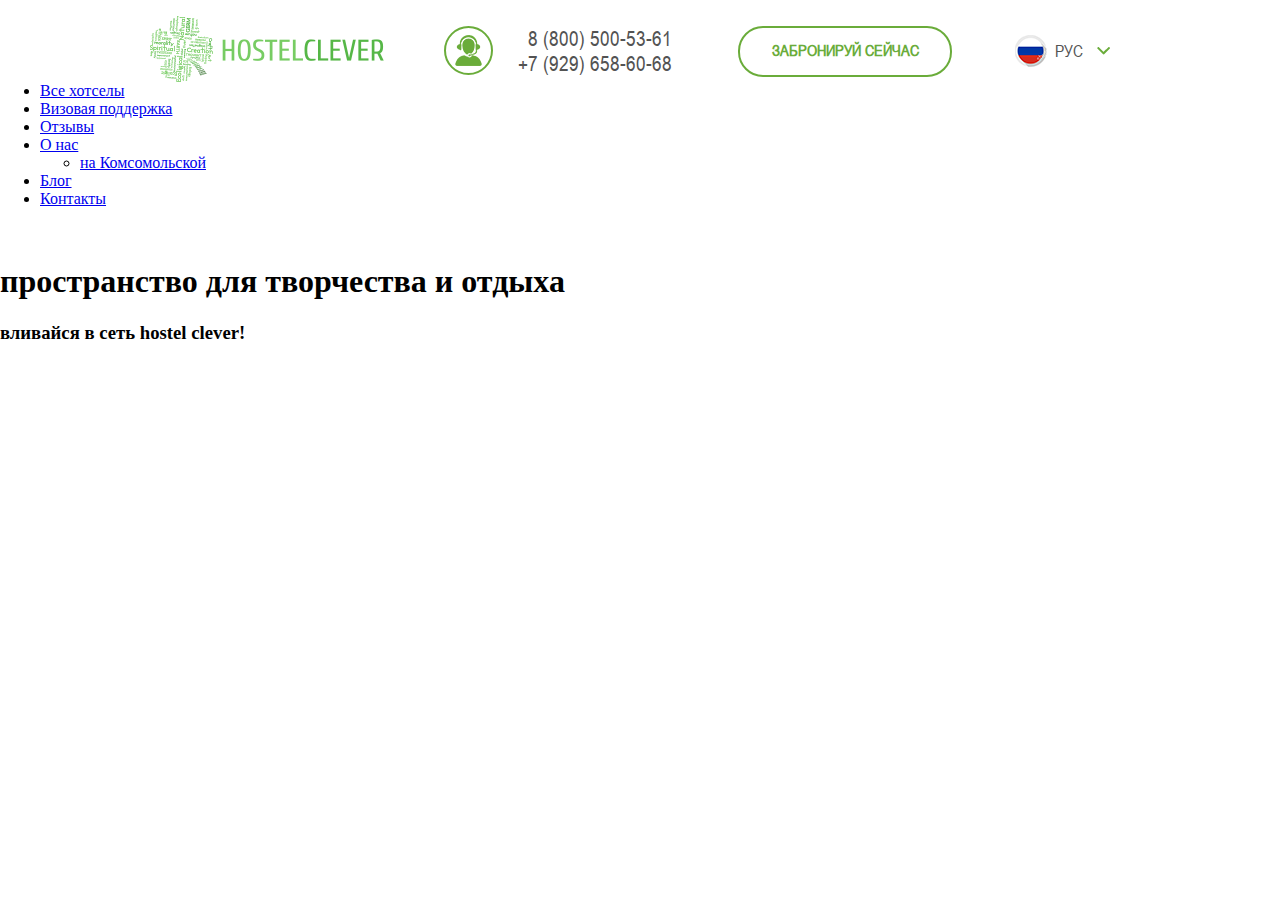
==== Working/Working 3/index.html @ b336d7d5 "init" ====
<!DOCTYPE html>
<html lang="ru">
<head>
    <meta charset="UTF-8">
    <link rel="stylesheet" href="./CSS/style.css">
    <title>Hostel</title>
</head>
<body>
<header>
    <div class="block_1">
        <div class="wrapper_top_header">
            <a href="./index.html"><img class="block_1_1" src="./image/block1.png" alt="Логотип"></a>
            <div class="block_1_2">
                <a href="#" class="technical"></a>
                <a class="tel_1" href="tel:88005005361">8 (800) 500-53-61</a>
                <a class="tel_2" href="tel:+79296586068">+7 (929) 658-60-68</a>
            </div>
            <div class="block_1_3">
                <a href="#" class="button"><b>забронируй сейчас</b></a>
            </div>
            <div class="block_1_4">
                <div class="lang">
                    <img class="flag" src="./image/rus.png" alt="rus">
                    <p>рус</p>
                    <img class="arrow" src="./image/arrow.png" alt="Стрелка">
                </div>
            </div>
            <div class="block_1_5">
                <ul class="lang_list">
                    <li class="lang_eng"><a href="#"><img id="eng" src="./image/eng.png" alt="eng"><p>eng</p></a></li>
                    <li class="lang_chi"><a href="#"><img id="chi" src="./image/chi.png" alt="chi"><p><span>chi</span></p></a></li>
                </ul>
            </div>
        </div>
    </div>
    <div class="block_2">
        <div class="wrapper_bottom_header">
            <ul class="menu">
                <li><a href="#">Все хотселы</a></li>
                <li><a href="#">Визовая поддержка</a></li>
                <li><a href="#">Отзывы</a></li>
                <li><a href="#">О нас</a>
                    <ul class="dropdown">
                        <li><a href="#">на Комсомольской</a></li>
                    </ul>
                </li>
                <li><a href="#">Блог</a></li>
                <li><a href="#">Контакты</a></li>
            </ul>
        </div>
    </div>
</header>
<section class="block_3">
    <div class="block_3_1">
        <img class="line_1" src="./image/line.png" alt="Линия">
        <h1>пространство для творчества и отдыха</h1>
        <h3>вливайся в сеть <span>hostel clever</span>!</h3>
        <img class="line_2" src="./image/line2.png" alt="Линия">
    </div>
</section>

</body>
</html>
---- Working/Working 3/CSS/style.css ----
@font-face {
    font-family: 'ArialNarrow';
    src: url('../fonts/ArialNarrow.eot?#iefix') format('embedded-opentype'),
    url('../fonts/ArialNarrow.woff') format('woff'),
    url('../fonts/ArialNarrow.ttf') format('truetype'),
    url('../fonts/ArialNarrow.svg#ArialNarrow') format('svg');
    font-weight: normal;
    font-style: normal;
}
body{
    margin: 0;
    padding: 0;
    }
    .wrapper_top_header{
        width: 980px;
        margin: 0 auto;
    }
header .block_1{
    display: inline-block;
    float: left;
    width: 100%;
    background: #ffffff;
    font-family: 'ArialNarrow', sans-serif;
}
.block_1_1{
    display: inline-block;
    float: left;
}
.block_1_2{
    width: 30%;
    display: block;
    float: left;
    padding-top: 10px;
    margin-left: 60px;
}
.technical{
    display: block;
    float: left;
    background: url("../image/technical-support.png") center no-repeat;
    border: 2px solid #6AAC3A;
    border-radius: 50%;
    width: 45px;
    height: 45px;
    margin-right: 20px;
}
.technical:hover{
    background: url("../image/technical-support1.png") center no-repeat;
}
.tel_1{
    display: block;
    float: left;
    color: #535353;
    font-size: 21px;
    text-decoration: none;
    margin-left: 15px;
}
.tel_1:hover{
    color: #6AAC3A;
    transition-duration: 0.3s;
}
.tel_2{
    display: inline-block;
    float: left;
    text-decoration: none;
    color: #535353;
    font-size: 21px;
    margin-left: 5px;
}
.tel_2:hover{
    color: #6AAC3A;
    transition-duration: 0.3s;
}
.button{
    display: block;
    float: left;
    width: 210px;
    height: 35px;
    margin-top: 10px;
    padding-top: 12px;
    text-transform: uppercase;
    font-size: 16px;
    color: #6AAC3A;
    border:2px solid #6AAC3A;
    border-radius: 25px;
    text-decoration: none;
    text-align: center;
}
.button:hover{
    color: #ffffff;
    background: #6AAC3A;
}
.block_1_4{
    display: block;
    float: left;
    margin: 0 auto;
    padding: 12px 0 0 60px;
}
.lang{
    display: inline-block;
    float: left;
    text-align: center;
    margin: 7px auto auto auto;
    text-decoration: none;
    color: #535353;
    text-transform: uppercase;
    font-size: 17px;
    position: relative;
}
.flag{
    display: block;
    float: left;
    margin-left: 3px;
}
.lang p{
    display: block;
    float: left;
    color: #535353;
    margin: 5px 8px;
    text-transform: uppercase;
}
.arrow{
    display: block;
    float: left;
    cursor: pointer;
    margin: 12px 0 0 6px;
    position: relative;
}
.arrow:checked .lang_list{
    display:block;
}
.block_1_5{
    display: block;
    float: right;
}
.lang_list{
    width: 130px;
    height: 130px;
    display: none;
    float:left;
    padding: 0;
    list-style-type: none;
    border: 2px solid #6AAC3A;
    border-radius: 15%;
    margin-top: 10px;
    position: absolute;
    top:73px;
    right:194px;
}
.lang_list p{
    display: block;
    float: left;
    color: #535353;
    margin: 5px 8px;
    text-transform: uppercase;
}
.lang_list p:hover{
    color:#6AAC3A;
}
.lang_eng{
    display:block;
    float:left;
    margin: 18px 0 0 25px;
}
#eng{
    display:block;
    float: left;
}
.lang_chi{
    display:block;
    float:left;
    margin: 18px 0 0 25px;
}
#chi{
    display:block;
    float:left;
}
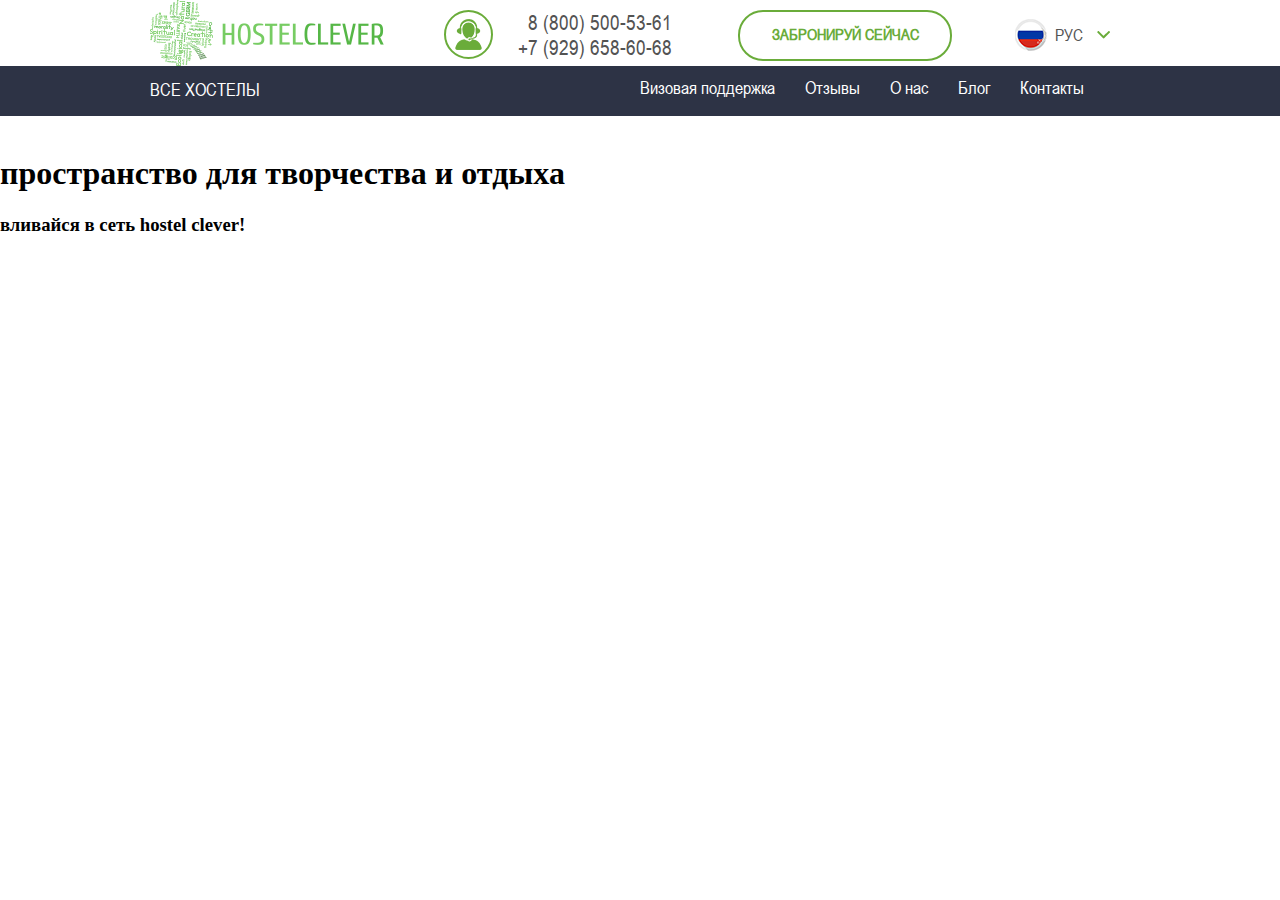
==== commit d0cf3864: "add files" ====
--- a/Working/Working 3/index.html
+++ b/Working/Working 3/index.html
@@ -34,9 +34,9 @@
         </div>
     </div>
     <div class="block_2">
-        <div class="wrapper_bottom_header">
+        <div class="wrapper_top_header">
+            <a class="allhostels" href="#">Все хостелы</a>
             <ul class="menu">
-                <li><a href="#">Все хотселы</a></li>
                 <li><a href="#">Визовая поддержка</a></li>
                 <li><a href="#">Отзывы</a></li>
                 <li><a href="#">О нас</a>
@@ -51,11 +51,13 @@
     </div>
 </header>
 <section class="block_3">
-    <div class="block_3_1">
-        <img class="line_1" src="./image/line.png" alt="Линия">
-        <h1>пространство для творчества и отдыха</h1>
-        <h3>вливайся в сеть <span>hostel clever</span>!</h3>
-        <img class="line_2" src="./image/line2.png" alt="Линия">
+    <div class="wrapper_bottom_header">
+        <div class="block_3_1">
+            <img class="line_1" src="./image/line.png" alt="Линия">
+            <h1>пространство для творчества и отдыха</h1>
+            <h3>вливайся в сеть <span>hostel clever</span>!</h3>
+            <img class="line_2" src="./image/line2.png" alt="Линия">
+        </div>
     </div>
 </section>
 
--- a/Working/Working 3/CSS/style.css
+++ b/Working/Working 3/CSS/style.css
@@ -11,10 +11,10 @@
     margin: 0;
     padding: 0;
     }
-    .wrapper_top_header{
-        width: 980px;
-        margin: 0 auto;
-    }
+.wrapper_top_header{
+    width: 980px;
+    margin: 0 auto;
+}
 header .block_1{
     display: inline-block;
     float: left;
@@ -174,11 +174,67 @@
     display:block;
     float:left;
 }
-
-
-
-
-
-
-
-
+.block_2{
+    background: #2d3345;
+    width: 100%;
+    height: 50px;
+    font-family: "ArialNarrow", sans-serif;
+    display: inline-block;
+    float: left;
+    font-size: 18px;
+}
+.allhostels{
+    display:block;
+    float: left;
+    color: #ffffff;
+    text-decoration: none;
+    text-transform: uppercase;
+    width: 50%;
+    margin-top: 12px;
+}
+.allhostels:hover{
+    color: #6AAC3A;
+    transition-duration: 0.3s;
+}
+.menu{
+    display: inline-block;
+    float:left;
+    margin: 0;
+    padding: 0;
+    width: 50%;
+}
+.menu li{
+    display: inline-block;
+    float: left;
+    margin-top: 10px;
+    margin-right: 30px;
+    position: relative;
+}
+.menu li:hover .dropdown{
+    display: block;
+}
+.menu li a{
+    color: #ffffff;
+    text-decoration: none;
+}
+.menu li a:hover{
+    color: #6AAC3A;
+    transition-duration: 0.3s;
+}
+.menu li .dropdown{
+    display: none;
+    position: absolute;
+    top: 100%;
+    width: 190px;
+    padding: 10px;
+    background: #2D3345;
+}
+
+
+
+
+
+
+
+
+
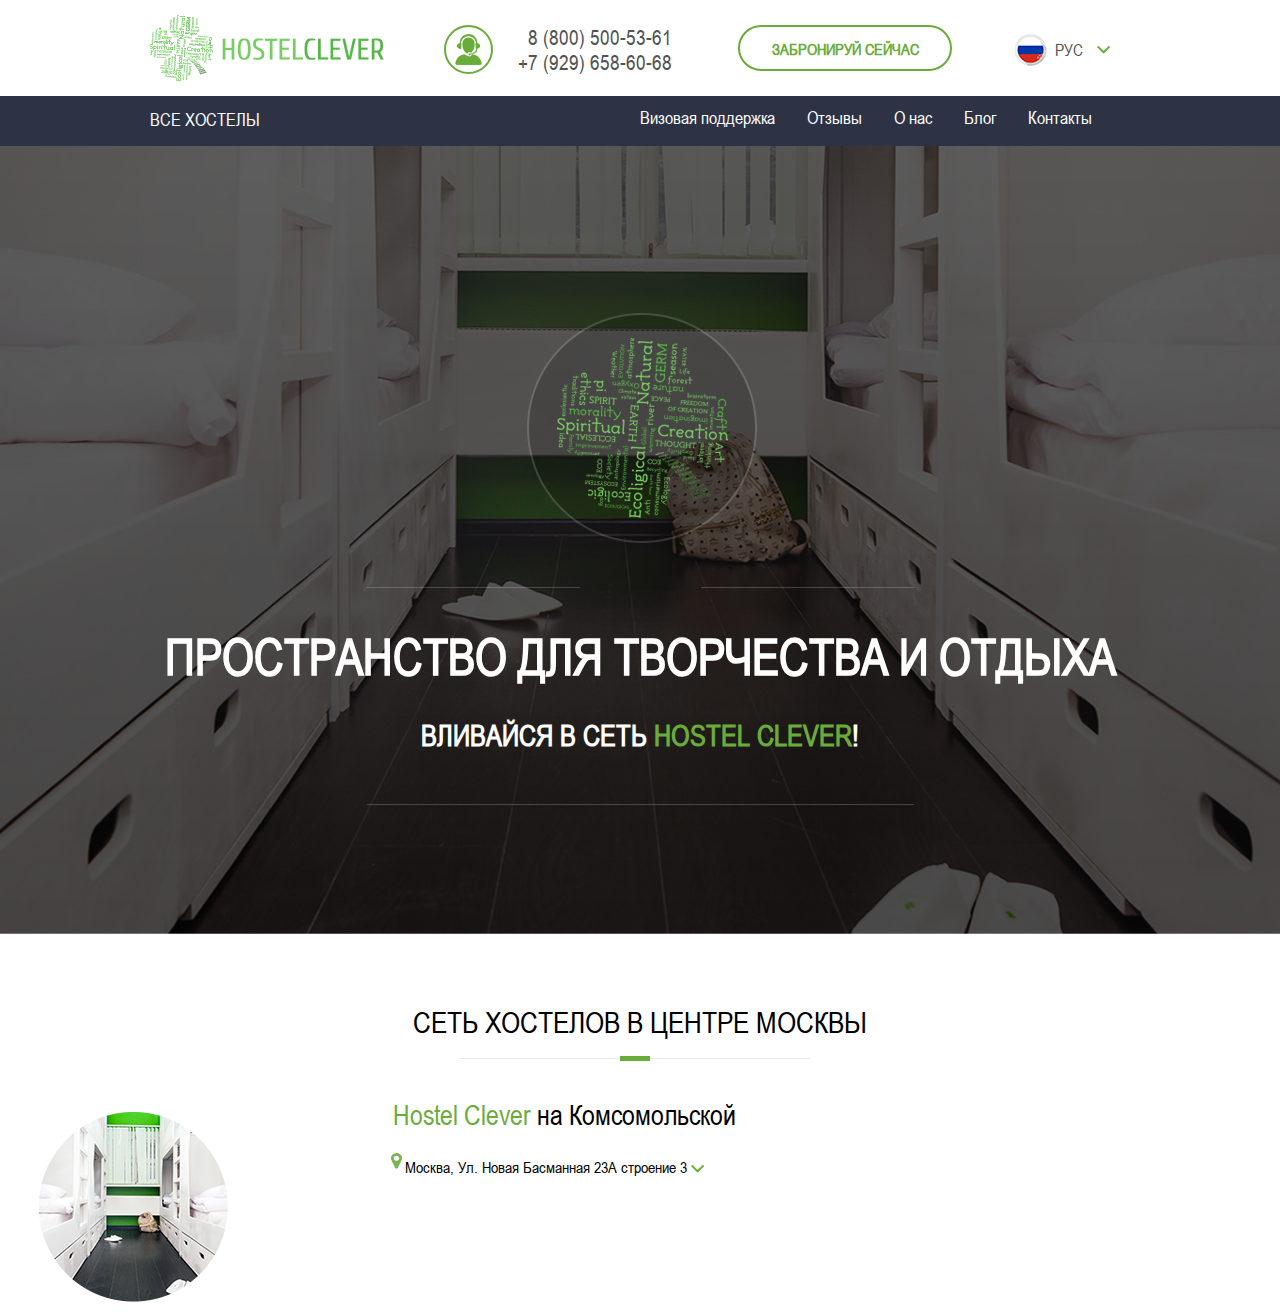
==== commit d7fd6bbc: "add files" ====
--- a/Working/Working 3/index.html
+++ b/Working/Working 3/index.html
@@ -23,13 +23,11 @@
                     <img class="flag" src="./image/rus.png" alt="rus">
                     <p>рус</p>
                     <img class="arrow" src="./image/arrow.png" alt="Стрелка">
+                    <ul class="lang_list">
+                        <li class="lang_eng"><a href="#"><img id="eng" src="./image/eng.png" alt="eng"><p>eng</p></a></li>
+                        <li class="lang_chi"><a href="#"><img id="chi" src="./image/chi.png" alt="chi"><p><span>chi</span></p></a></li>
+                    </ul>
                 </div>
-            </div>
-            <div class="block_1_5">
-                <ul class="lang_list">
-                    <li class="lang_eng"><a href="#"><img id="eng" src="./image/eng.png" alt="eng"><p>eng</p></a></li>
-                    <li class="lang_chi"><a href="#"><img id="chi" src="./image/chi.png" alt="chi"><p><span>chi</span></p></a></li>
-                </ul>
             </div>
         </div>
     </div>
@@ -60,6 +58,26 @@
         </div>
     </div>
 </section>
+<section class="block_4">
+    <div class="wrapper_top_header">
+        <p>сеть хостелов в центре москвы</p>
+        <img src="./image/line3.png" alt="line">
+    </div>
+</section>
+<section class="block_5">
+    <div class="wrapper">
+        <div class="block_5_1">
+            <img class="portfolio" src="./image/portfolio.png" alt="Portfolio">
+        </div>
+        <div class="block_5_2">
+            <div class="block_5_2_1">
+                <p class="hostel"><span>Hostel Clever</span> на Комсомольской</p>
+                <p class="address"><img src="./image/map.png" alt="map">Москва, Ул. Новая Басманная 23А строение 3
+                    <img class="arrow2" src="./image/arrow.png" alt="arrow2"></p>
+            </div>
+        </div>
+    </div>
+</section>
 
 </body>
 </html>--- a/Working/Working 3/CSS/style.css
+++ b/Working/Working 3/CSS/style.css
@@ -15,11 +15,21 @@
     width: 980px;
     margin: 0 auto;
 }
+.wrapper_bottom_header{
+    width: 100%;
+    margin: 0 auto;
+}
+.wrapper{
+    width: 1366px;
+    margin: 0 auto;
+}
 header .block_1{
     display: inline-block;
     float: left;
     width: 100%;
     background: #ffffff;
+    padding-top: 15px;
+    padding-bottom: 15px;
     font-family: 'ArialNarrow', sans-serif;
 }
 .block_1_1{
@@ -74,7 +84,7 @@
     display: block;
     float: left;
     width: 210px;
-    height: 35px;
+    height: 30px;
     margin-top: 10px;
     padding-top: 12px;
     text-transform: uppercase;
@@ -133,19 +143,30 @@
     float: right;
 }
 .lang_list{
+    background: #ffffff;
     width: 130px;
     height: 130px;
-    display: none;
-    float:left;
+    display: block;
+    float: left;
     padding: 0;
     list-style-type: none;
     border: 2px solid #6AAC3A;
     border-radius: 15%;
     margin-top: 10px;
     position: absolute;
-    top:73px;
-    right:194px;
-}
+    right: -12px;
+    top: 30px;
+    z-index: 1;
+    opacity: 0;
+    visibility: hidden;
+    transition: all .3s;
+}
+
+.lang:hover .lang_list{
+    visibility: visible;
+    opacity: 1;
+}
+
 .lang_list p{
     display: block;
     float: left;
@@ -216,6 +237,7 @@
 .menu li a{
     color: #ffffff;
     text-decoration: none;
+    margin-right: 2px;
 }
 .menu li a:hover{
     color: #6AAC3A;
@@ -229,12 +251,82 @@
     padding: 10px;
     background: #2D3345;
 }
-
-
-
-
-
-
-
-
-
+.block_3_1{
+    display: block;
+    background: url("../image/fon.png") no-repeat center;
+    width: 100%;
+    height: 788px;
+    float:left;
+    text-align: center;
+    font-family: "ArialNarrow", sans-serif;
+    font-size: 25px;
+    text-transform: uppercase;
+    color: #ffffff;
+}
+.line_1{
+    margin-top: 440px;
+}
+h3 span{
+    color: #6AAC3A;
+}
+.block_4{
+    display: inline-block;
+    float: left;
+    width: 100%;
+    text-align: center;
+    text-transform: uppercase;
+    font-family: "ArialNarrow", sans-serif;
+    font-size: 30px;
+    margin-top: 30px;
+}
+.block_4 p{
+    display: block;
+    margin-top: 42px;
+}
+.block_4 img{
+    display: block;
+    margin: -15px 0 0 310px;
+}
+.block_5{
+    display: block;
+    margin: 0 auto;
+}
+.block_5_1{
+    display: block;
+    float:left;
+    width: 383px;
+}
+.portfolio{
+    margin-top: 50px;
+}
+.block_5_2{
+    display: block;
+    float: left;
+    width: 600px;
+    margin: 0 auto;
+    font-family: "ArialNarrow", sans-serif;
+}
+.block_5_2_1{
+    display: block;
+    float:left;
+}
+.hostel{
+    margin: 38px 0 0 10px;
+    font-size: 28px
+}
+.hostel span{
+    color: #6AAC3A;
+
+}
+
+
+
+
+
+
+
+
+
+
+
+
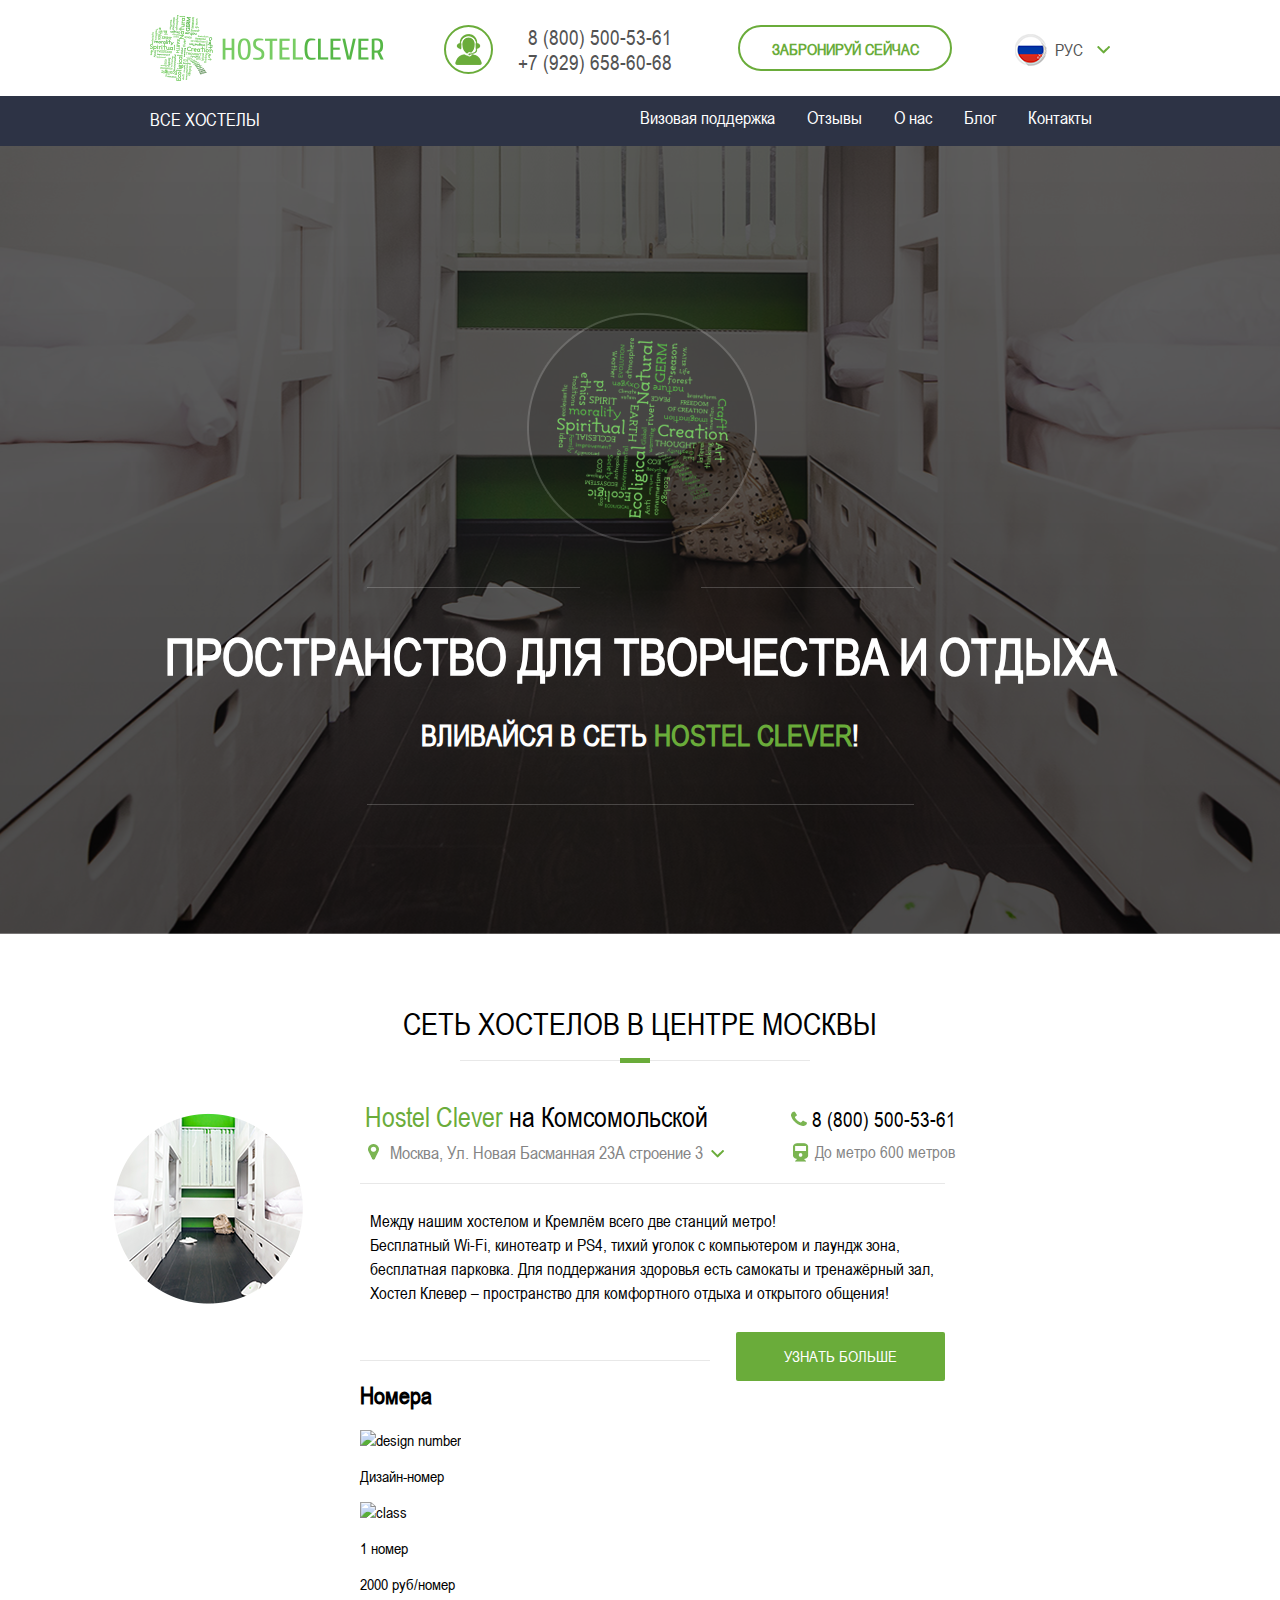
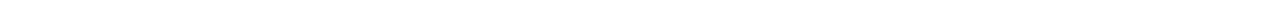
==== commit ab5a1e0e: "all files" ====
--- a/Working/Working 3/index.html
+++ b/Working/Working 3/index.html
@@ -72,8 +72,35 @@
         <div class="block_5_2">
             <div class="block_5_2_1">
                 <p class="hostel"><span>Hostel Clever</span> на Комсомольской</p>
-                <p class="address"><img src="./image/map.png" alt="map">Москва, Ул. Новая Басманная 23А строение 3
-                    <img class="arrow2" src="./image/arrow.png" alt="arrow2"></p>
+                <img class="map" src="./image/map.png" alt="map">
+                <p class="address">Москва, Ул. Новая Басманная 23А строение 3</p>
+                <img class="arrow2" src="./image/arrow.png" alt="arrow2">
+            </div>
+            <div class="block_5_2_2">
+                <img class="tel" src="./image/tel.png" alt="tel">
+                <a class="tel_3" href="tel:88005005361">8 (800) 500-53-61</a><br>
+                <img class="train" src="./image/train.png" alt="train">
+                <p class="metro">До метро 600 метров</p>
+            </div>
+            <div class="block_5_2_3">
+                <p class="info">
+                    Между нашим хостелом и Кремлём всего две станций метро!<br>
+                    Бесплатный Wi-Fi, кинотеатр и PS4, тихий уголок с компьютером и лаундж зона,<br>
+                    бесплатная парковка. Для поддержания здоровья есть самокаты и тренажёрный зал,<br>
+                    Хостел Клевер – пространство для комфортного отдыха и открытого общения!
+                </p>
+                <hr class="line_3">
+                <a class="button_2" href="#">узнать больше</a>
+            </div>
+            <h2 class="numbers">Номера</h2>
+            <div class="block_5_3">
+                <div class="block_5_3_1">
+                    <img src="#" alt="design number">
+                    <p>Дизайн-номер</p>
+                    <img src="#" alt="class">
+                    <p>1 номер</p>
+                    <p>2000 руб/номер</p>
+                </div>
             </div>
         </div>
     </div>
--- a/Working/Working 3/CSS/style.css
+++ b/Working/Working 3/CSS/style.css
@@ -276,7 +276,7 @@
     text-align: center;
     text-transform: uppercase;
     font-family: "ArialNarrow", sans-serif;
-    font-size: 30px;
+    font-size: 31px;
     margin-top: 30px;
 }
 .block_4 p{
@@ -294,10 +294,12 @@
 .block_5_1{
     display: block;
     float:left;
-    width: 383px;
+    width: 360px;
 }
 .portfolio{
-    margin-top: 50px;
+    display:block;
+    float:left;
+    margin: 50px 0 0 75px;
 }
 .block_5_2{
     display: block;
@@ -309,24 +311,120 @@
 .block_5_2_1{
     display: block;
     float:left;
+    width: 395px;
 }
 .hostel{
-    margin: 38px 0 0 10px;
+    margin: 38px 0 0 5px;
     font-size: 28px
 }
 .hostel span{
     color: #6AAC3A;
-
-}
-
-
-
-
-
-
-
-
-
-
-
-
+}
+.map{
+    display: block;
+    float:left;
+    margin: 5px 3px 0 0;
+}
+.address{
+    display:block;
+    float:left;
+    margin: 7px 15px 0 5px;
+    font-size: 18px;
+    color: #848484;
+}
+.arrow2{
+    display: block;
+    float:left;
+    margin: 16px 0 0 -7px;
+    cursor:pointer;
+}
+.block_5_2_2{
+    display:block;
+    float:left;
+    width: 205px;
+    margin-top: 37px;
+}
+.tel{
+    display: block;
+    float:left;
+    margin: 8px 0 0 30px;
+}
+.tel_3{
+    display:block;
+    float:left;
+    text-decoration: none;
+    text-transform: uppercase;
+    color: #000000;
+    font-size: 21px;
+    margin: 7px 0 0 2px;
+}
+.train{
+    display:block;
+    float:left;
+    margin: 14px 0 0 -168px;
+}
+.metro{
+    display:block;
+    float:left;
+    font-size: 17px;
+    color: #848484;
+    margin: 8px 0 0 60px;
+}
+.block_5_2_3{
+    display:block;
+    float:left;
+    width: 585px;
+    border-top: 1px solid #e8e8e8;
+    margin-top: 15px;
+}
+.info{
+    display:block;
+    float:left;
+    margin: 25px 0 0 10px;
+    font-size: 17px;
+    line-height: 24px;
+}
+.line_3{
+    display:block;
+    float:left;
+    width: 350px;
+    border:none;
+    background: #e8e8e8;
+    height: 1px;
+    margin: 55px 20px 0 0;
+}
+.button_2{
+    display:block;
+    float:left;
+    width:205px;
+    height:33px;
+    margin: 27px 0 0 6px;
+    padding-top: 12px;
+    background: #6AAC3A;
+    border: 2px solid transparent;
+    border-radius: 2px;
+    text-decoration: none;
+    color: #ffffff;
+    font-size:16px;
+    text-align: center;
+    text-transform: uppercase;
+}
+.button_2:hover{
+    background: #ffffff;
+    border: 2px solid #6AAC3A;
+    border-radius: 2px;
+    color: #6AAC3A;
+}
+
+
+
+
+
+
+
+
+
+
+
+
+
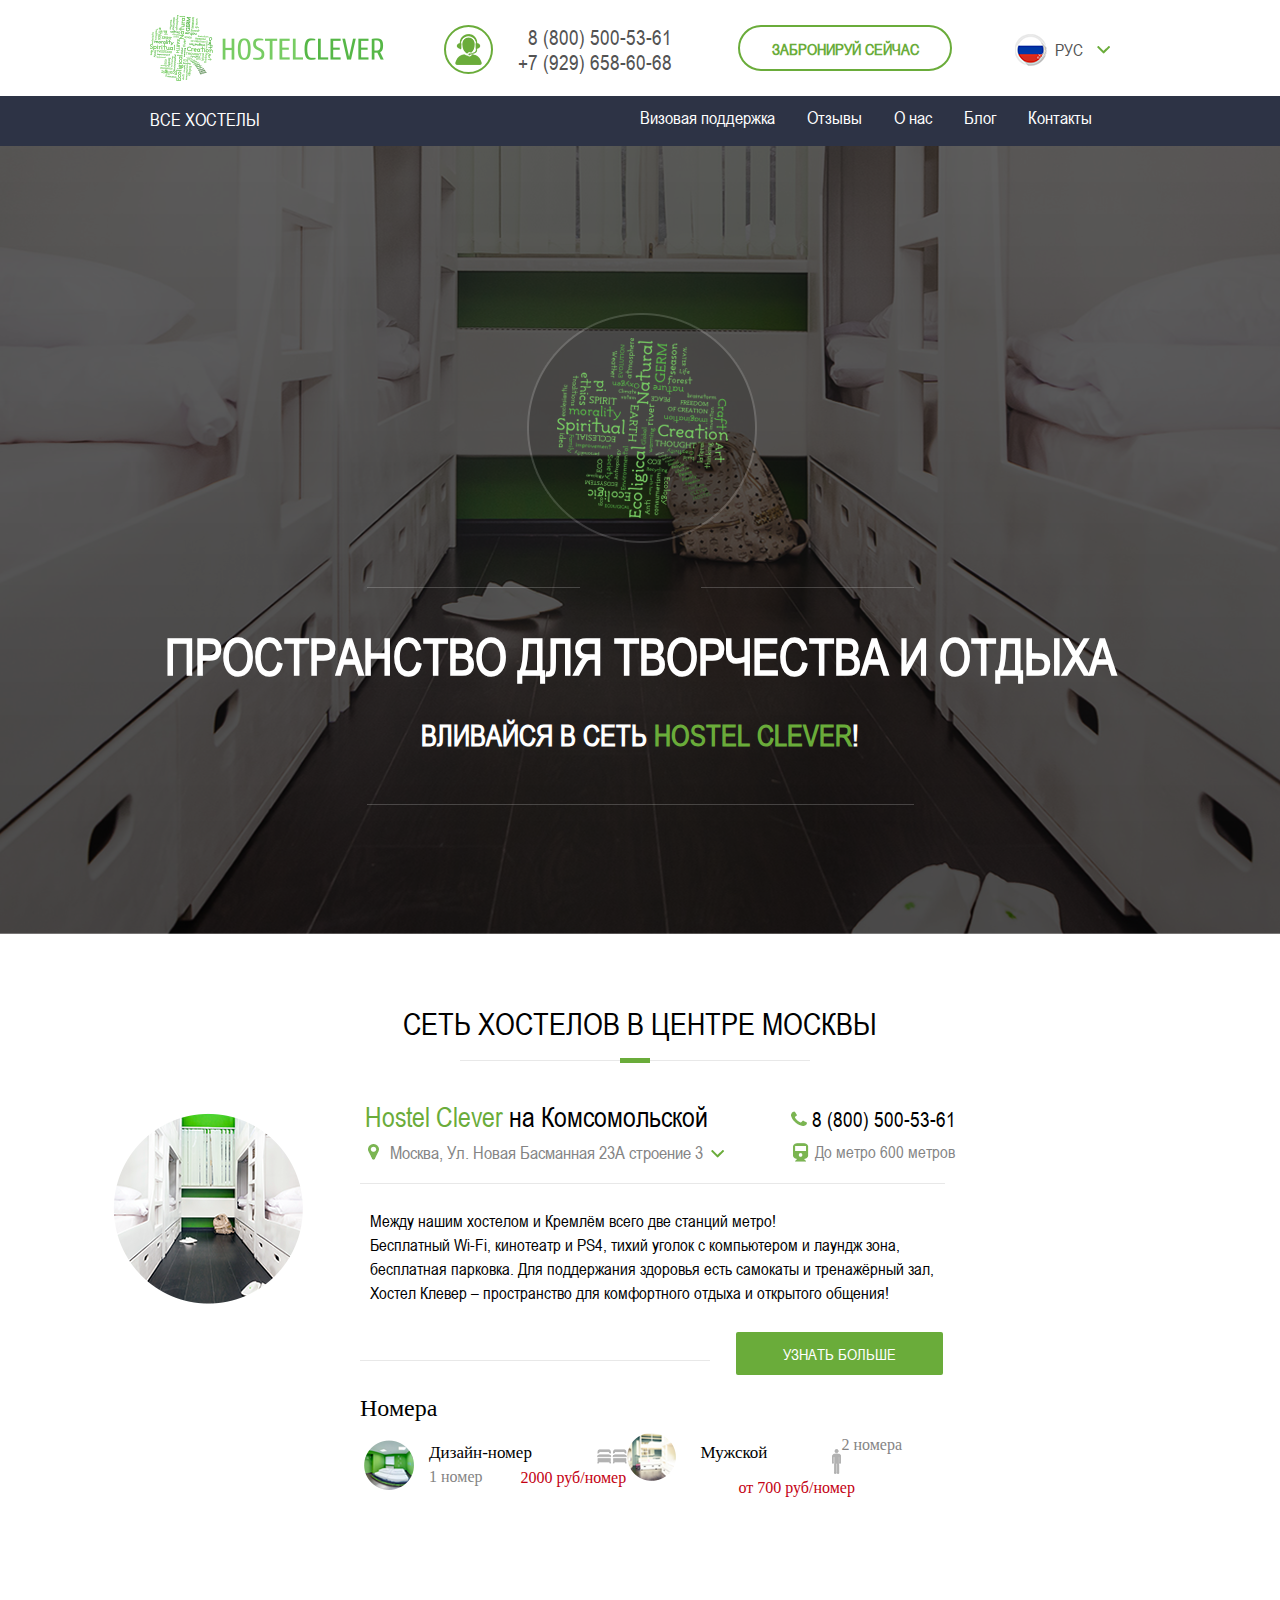
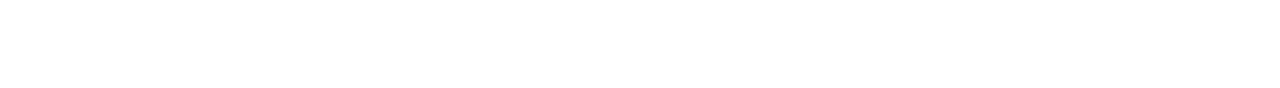
==== commit 23cc22d8: "all files" ====
--- a/Working/Working 3/index.html
+++ b/Working/Working 3/index.html
@@ -92,17 +92,23 @@
                 <hr class="line_3">
                 <a class="button_2" href="#">узнать больше</a>
             </div>
-            <h2 class="numbers">Номера</h2>
-            <div class="block_5_3">
-                <div class="block_5_3_1">
-                    <img src="#" alt="design number">
-                    <p>Дизайн-номер</p>
-                    <img src="#" alt="class">
-                    <p>1 номер</p>
-                    <p>2000 руб/номер</p>
-                </div>
+        </div>
+        <div class="block_5_3">
+            <p class="numbers">Номера</p>
+            <div class="block_5_3_1">
+                <img class="number_image" src="./image/dnumber.png" alt="disign_number">
+                <p class="dnumber">Дизайн-номер</p>
+                <img class="bed" src="./image/bad.png" alt="bed"><br>
+                <p class="one_number">1 номер</p>
+                <p class="prise">2000 руб/номер</p>
             </div>
-        </div>
+            <div class="block_5_3_2">
+                <img class="number_image" src="./image/mnumb.png" alt="men_number">
+                <p class="dnumber">Мужской</p>
+                <img class="bed" src="./image/men.png" alt="men">
+                <p class="one_number">2 номера</p>
+                <p class="prise">от 700 руб/номер</p>
+            </div>
     </div>
 </section>
 
--- a/Working/Working 3/CSS/style.css
+++ b/Working/Working 3/CSS/style.css
@@ -295,6 +295,7 @@
     display: block;
     float:left;
     width: 360px;
+    height: 625px;
 }
 .portfolio{
     display:block;
@@ -396,10 +397,10 @@
 .button_2{
     display:block;
     float:left;
-    width:205px;
-    height:33px;
+    width:203px;
+    height:29px;
     margin: 27px 0 0 6px;
-    padding-top: 12px;
+    padding-top: 10px;
     background: #6AAC3A;
     border: 2px solid transparent;
     border-radius: 2px;
@@ -408,6 +409,7 @@
     font-size:16px;
     text-align: center;
     text-transform: uppercase;
+    transition: 0.3s;
 }
 .button_2:hover{
     background: #ffffff;
@@ -415,16 +417,72 @@
     border-radius: 2px;
     color: #6AAC3A;
 }
-
-
-
-
-
-
-
-
-
-
-
-
-
+.numbers{
+    display:inline-block;
+    float:left;
+    width: 100%;
+    font-size: 24px;
+    margin: 20px 0 10px 0;
+}
+.block_5_3{
+    display: block;
+    float: left;
+    width: 585px;
+    margin: 0 auto;
+}
+.block_5_3_1{
+    display:inline-block;
+    float:left;
+    width: 50%;
+    height: 60px;
+    line-height: 1px;
+}
+.number_image{
+    display: block;
+    float: left;
+    margin: 0 15px 0 -33px;
+}
+.dnumber{
+    display:block;
+    float:left;
+    font-size:17px;
+    margin: 20px 0 0 0 ;
+}
+.bed{
+    display: block;
+    float: left;
+    margin: 17px 0 0 65px;
+}
+.one_number{
+    display: inline-block;
+    float: left;
+    margin: 12px 0 0 0;
+    color: #848484;
+}
+.prise{
+    display: block;
+    float: left;
+    margin: 13px 0 0 38px;
+    color: rgba(196, 0, 18, 1);
+}
+.block_5_3_2{
+    display:inline-block;
+    float:left;
+    width: 50%;
+    height: 60px;
+    line-height: 1px;
+    margin: 0 0 0 0;
+}
+
+
+
+
+
+
+
+
+
+
+
+
+
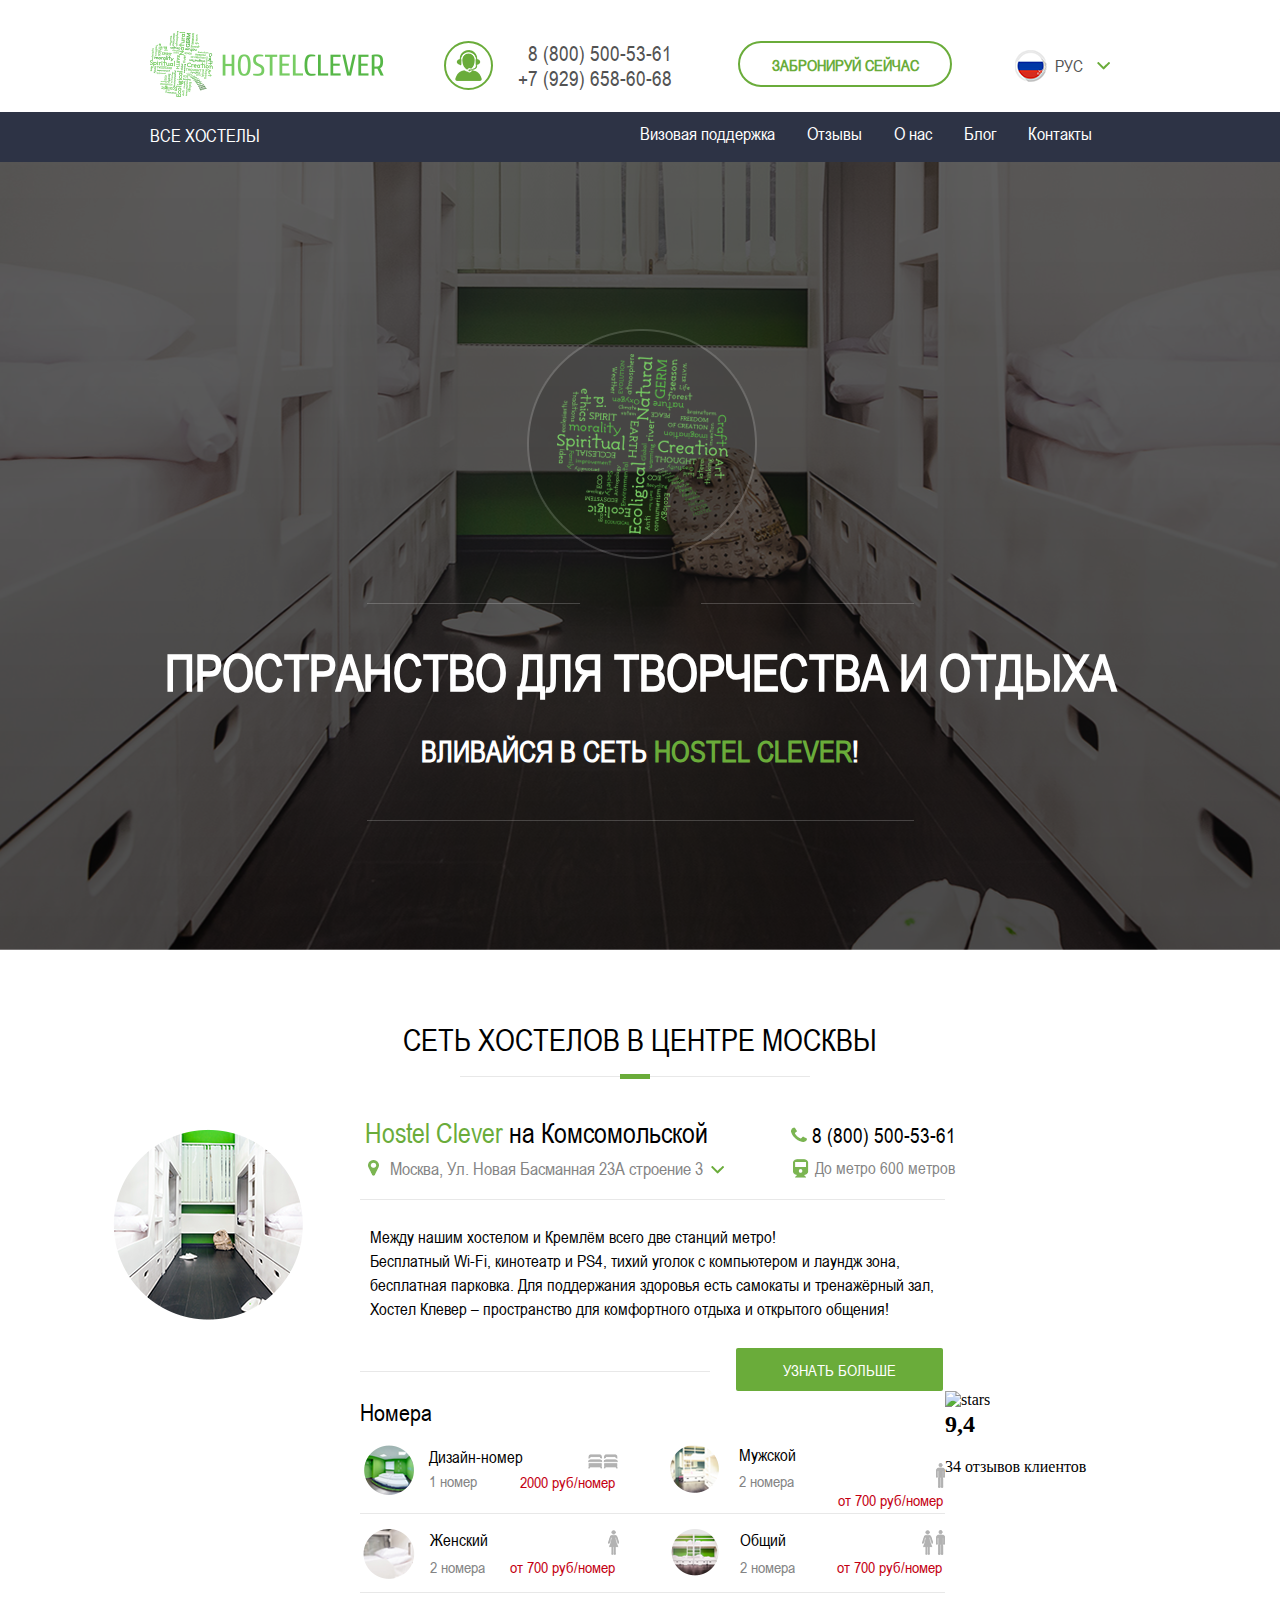
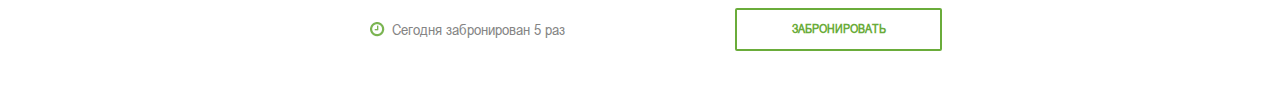
==== commit 0e8a56dc: "add files" ====
--- a/Working/Working 3/index.html
+++ b/Working/Working 3/index.html
@@ -50,17 +50,19 @@
 </header>
 <section class="block_3">
     <div class="wrapper_bottom_header">
-        <div class="block_3_1">
-            <img class="line_1" src="./image/line.png" alt="Линия">
-            <h1>пространство для творчества и отдыха</h1>
-            <h3>вливайся в сеть <span>hostel clever</span>!</h3>
-            <img class="line_2" src="./image/line2.png" alt="Линия">
-        </div>
+        <a href="#top">
+            <div class="block_3_1">
+                <img class="line_1" src="./image/line.png" alt="Линия">
+                <h1>пространство для творчества и отдыха</h1>
+                <h3>вливайся в сеть <span>hostel clever</span>!</h3>
+                <img class="line_2" src="./image/line2.png" alt="Линия">
+            </div>
+        </a>
     </div>
 </section>
 <section class="block_4">
     <div class="wrapper_top_header">
-        <p>сеть хостелов в центре москвы</p>
+        <p><a name="top"></a>сеть хостелов в центре москвы</p>
         <img src="./image/line3.png" alt="line">
     </div>
 </section>
@@ -103,12 +105,45 @@
                 <p class="prise">2000 руб/номер</p>
             </div>
             <div class="block_5_3_2">
-                <img class="number_image" src="./image/mnumb.png" alt="men_number">
-                <p class="dnumber">Мужской</p>
-                <img class="bed" src="./image/men.png" alt="men">
-                <p class="one_number">2 номера</p>
-                <p class="prise">от 700 руб/номер</p>
+                <img class="number_image_2" src="./image/mnumb.png" alt="men_number">
+                <p class="mnumber">Мужской</p>
+                <img class="men" src="./image/men.png" alt="men">
+                <p class="two_number">2 номера</p>
+                <p class="prise_2">от 700 руб/номер</p>
             </div>
+            <hr class="line_4">
+            <div class="block_5_3_3">
+                <img class="number_image_3" src="./image/gnumb.png" alt="woman_number">
+                <p class="wnumber">Женский</p>
+                <img class="woman" src="./image/woman.png" alt="woman">
+                <p class="two_number_2">2 номера</p>
+                <p class="prise_3">от 700 руб/номер</p>
+            </div>
+            <div class="block_5_3_4">
+                <img class="number_image_4" src="./image/allnumb.png" alt="all_number">
+                <p class="allnumber">Общий</p>
+                <img class="all" src="./image/wc.png" alt="all">
+                <p class="two_number_3">2 номера</p>
+                <p class="prise_4">от 700 руб/номер</p>
+            </div>
+            <hr class="line_5">
+            <div class="block_5_3_5">
+                <img class="clock" src="./image/clock.png" alt="clock">
+                <p class="reserved">Сегодня забронирован 5 раз</p>
+                <a class="button_3" href="#"><b>забронировать</b></a>
+            </div>
+        </div>
+        <div class="block_5_4">
+            <div class="block_5_4_1">
+                <img class="stars" src="./image/stars.png" alt="stars">
+                <h2 class="rating">9,4</h2>
+                <p class="reviews">34 отзывов клиентов</p>
+            </div>
+            <div class="block_5_4_2">
+                <p class="nearby">Рядом</p>
+                <img class="signpost" src="#" alt="signpost">
+            </div>
+        </div>
     </div>
 </section>
 
--- a/Working/Working 3/CSS/style.css
+++ b/Working/Working 3/CSS/style.css
@@ -262,6 +262,7 @@
     font-size: 25px;
     text-transform: uppercase;
     color: #ffffff;
+    cursor:pointer;
 }
 .line_1{
     margin-top: 440px;
@@ -290,6 +291,7 @@
 .block_5{
     display: block;
     margin: 0 auto;
+    width: 1366px;
 }
 .block_5_1{
     display: block;
@@ -358,6 +360,10 @@
     color: #000000;
     font-size: 21px;
     margin: 7px 0 0 2px;
+}
+.tel_3:hover{
+    color: #6AAC3A;
+    transition-duration: 0.3s;
 }
 .train{
     display:block;
@@ -392,7 +398,7 @@
     border:none;
     background: #e8e8e8;
     height: 1px;
-    margin: 55px 20px 0 0;
+    margin: 50px 20px 0 0;
 }
 .button_2{
     display:block;
@@ -422,13 +428,14 @@
     float:left;
     width: 100%;
     font-size: 24px;
-    margin: 20px 0 10px 0;
+    margin: 7px 0 10px 0;
 }
 .block_5_3{
     display: block;
     float: left;
     width: 585px;
     margin: 0 auto;
+    font-family: "ArialNarrow", sans-serif;
 }
 .block_5_3_1{
     display:inline-block;
@@ -462,7 +469,7 @@
 .prise{
     display: block;
     float: left;
-    margin: 13px 0 0 38px;
+    margin: 13px 0 0 43px;
     color: rgba(196, 0, 18, 1);
 }
 .block_5_3_2{
@@ -471,18 +478,183 @@
     width: 50%;
     height: 60px;
     line-height: 1px;
-    margin: 0 0 0 0;
-}
-
-
-
-
-
-
-
-
-
-
-
-
-
+    margin: 0;
+}
+.number_image_2 {
+    display: block;
+    float: left;
+    margin: 7px 10px 0 10px;
+}
+.mnumber{
+    display:block;
+    float:left;
+    font-size:17px;
+    margin: 18px 85px 0 0 ;
+}
+.men{
+    display: block;
+    float: right;
+    margin: 7px 0 0 56px;
+}
+.two_number{
+    display: inline-block;
+    float: left;
+    margin-top: 25px;
+    color: #848484;
+}
+.prise_2{
+    display: block;
+    float: left;
+    margin: 12px 0 0 44px;
+    color: rgba(196, 0, 18, 1);
+}
+.line_4{
+    display:block;
+    float:left;
+    width: 100%;
+    border:none;
+    background: #e8e8e8;
+    height: 1px;
+    margin-top: 16px;
+}
+.block_5_3_3{
+    display:inline-block;
+    float:left;
+    width: 50%;
+    height: 60px;
+    line-height: 1px;
+}
+.number_image_3 {
+    display: block;
+    float: left;
+    margin: 7px 15px 0 3px;
+}
+.wnumber{
+    display:block;
+    float:left;
+    font-size:17px;
+    margin: 18px 120px 0 0 ;
+}
+.woman{
+    display: block;
+    float: left;
+    margin: 8px 0 0 0;
+}
+.two_number_2{
+    display: inline-block;
+    float: left;
+    margin-top: 12px;
+    color: #848484;
+}
+.prise_3{
+    display: block;
+    float: left;
+    margin: 12px 0 0 25px;
+    color: rgba(196, 0, 18, 1);
+}
+.block_5_3_4{
+    display:inline-block;
+    float:left;
+    width: 50%;
+    height: 60px;
+    line-height: 1px;
+}
+.number_image_4 {
+    display: block;
+    float: left;
+    margin: 7px 18px 0 8px;
+}
+.allnumber{
+    display:block;
+    float:left;
+    font-size:17px;
+    margin: 18px 136px 0 0 ;
+}
+.all{
+    display: block;
+    float: left;
+    margin: 8px 0 0 0;
+}
+.two_number_3{
+    display: inline-block;
+    float: left;
+    margin-top: 12px;
+    color: #848484;
+}
+.prise_4{
+    display: block;
+    float: left;
+    margin: 12px 0 0 42px;
+    color: rgba(196, 0, 18, 1);
+}
+.line_5 {
+    display: block;
+    float: left;
+    width: 100%;
+    border: none;
+    background: #e8e8e8;
+    height: 1px;
+    margin-top: 10px;
+}
+.block_5_3_5{
+    display:block;
+    float:left;
+    width: 100%;
+    margin: 0 auto;
+}
+.clock{
+    display:block;
+    float:left;
+    margin: 18px 0 0 10px;
+}
+.reserved{
+    display:block;
+    float:left;
+    margin: 18px 0 0 7px;
+    color: #848484;
+}
+.button_3{
+    display:block;
+    float:left;
+    width:203px;
+    height:29px;
+    margin: 7px 0 0 170px;
+    padding-top: 10px;
+    background: #ffffff;
+    border: 2px solid #6AAC3A;
+    border-radius: 2px;
+    text-decoration: none;
+    color: #6AAC3A;
+    font-size:13px;
+    text-align: center;
+    text-transform: uppercase;
+    transition: 0.3s;
+}
+.button_3:hover{
+    background: #6AAC3A;
+    border: 2px solid transparent;
+    border-radius: 2px;
+    color: #ffffff;
+}
+.block_5_4_1{
+    display:block;
+    float:left;
+    width: 406px;
+    top: 100px;
+    right: 200px;
+}
+.stars{
+    display: block;
+    float: left;
+}
+
+
+
+
+
+
+
+
+
+
+
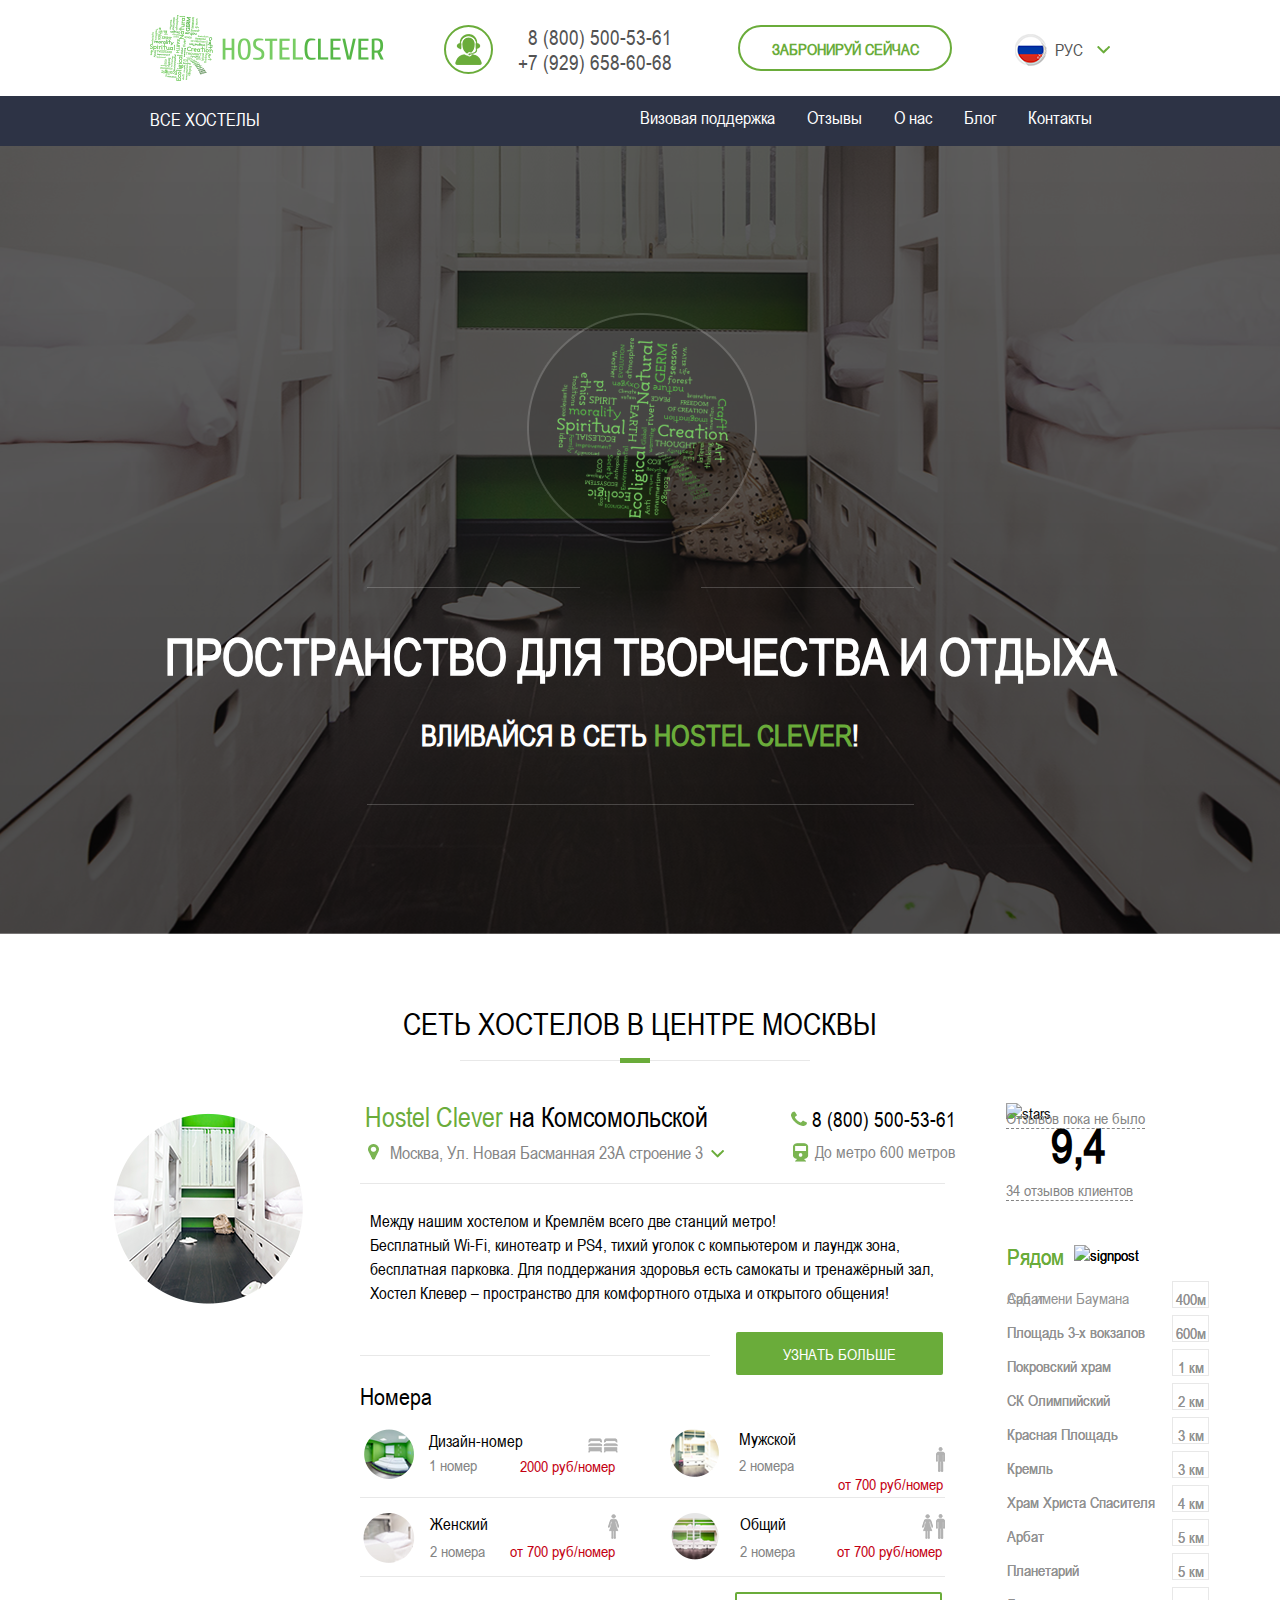
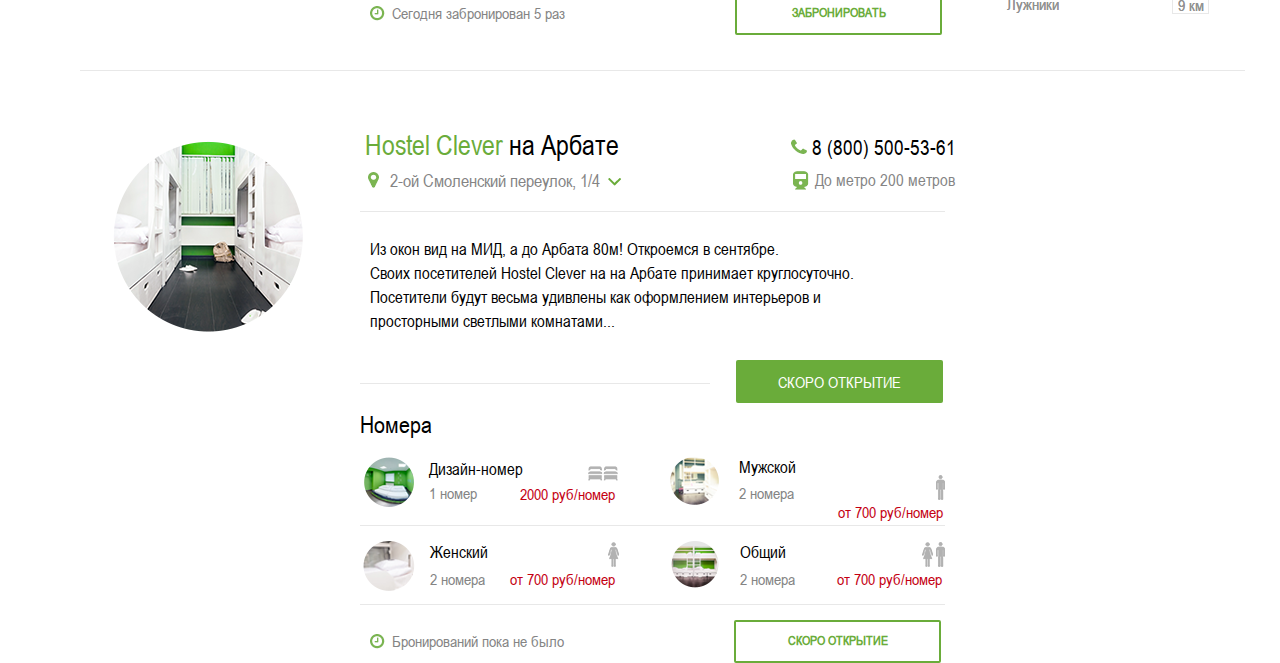
==== commit b90e14e0: "all files" ====
--- a/Working/Working 3/index.html
+++ b/Working/Working 3/index.html
@@ -137,12 +137,114 @@
             <div class="block_5_4_1">
                 <img class="stars" src="./image/stars.png" alt="stars">
                 <h2 class="rating">9,4</h2>
-                <p class="reviews">34 отзывов клиентов</p>
+                <a class="reviews" href="#">34 отзывов клиентов</a>
             </div>
             <div class="block_5_4_2">
                 <p class="nearby">Рядом</p>
-                <img class="signpost" src="#" alt="signpost">
-            </div>
+                <img class="signpost" src="./image/signpost.png" alt="signpost">
+            </div>
+            <div class="block_5_4_3">
+                <p class="list">Сад имени Баумана <span>400м</span><br>
+                    Площадь 3-х вокзалов <span>600м</span><br>
+                    Покровский храм <span>1 км</span><br>
+                    СК Олимпийский <span>2 км</span><br>
+                    Красная Площадь <span>3 км</span><br>
+                    Кремль <span>3 км</span><br>
+                    Храм Христа Спасителя <span>4 км</span><br>
+                    Арбат <span>5 км</span><br>
+                    Планетарий <span>5 км</span><br>
+                    Лужники <span>9 км</span></p>
+            </div>
+        </div>
+        <hr class="line_6">
+    </div>
+</section>
+<section class="block_6">
+    <div class="block_6_1">
+        <img class="portfolio" src="./image/portfolio.png" alt="Portfolio">
+    </div>
+    <div class="block_6_2">
+        <div class="block_6_2_1">
+            <p class="hostel"><span>Hostel Clever</span> на Арбате</p>
+            <img class="map" src="./image/map.png" alt="map">
+            <p class="address">2-ой Смоленский переулок, 1/4</p>
+            <img class="arrow2" src="./image/arrow.png" alt="arrow2">
+        </div>
+        <div class="block_6_2_2">
+            <img class="tel" src="./image/tel.png" alt="tel">
+            <a class="tel_3" href="tel:88005005361">8 (800) 500-53-61</a><br>
+            <img class="train" src="./image/train.png" alt="train">
+            <p class="metro">До метро 200 метров</p>
+        </div>
+        <div class="block_6_2_3">
+            <p class="info">
+                Из окон вид на МИД, а до Арбата 80м! Откроемся в сентябре.<br>
+                Своих посетителей Hostel Clever на на Арбате принимает круглосуточно.<br>
+                Посетители будут весьма удивлены как оформлением интерьеров и<br>
+                просторными светлыми комнатами...
+            </p>
+            <hr class="line_3">
+            <a class="button_2" href="#">скоро открытие</a>
+        </div>
+    </div>
+    <div class="block_6_3">
+        <p class="numbers">Номера</p>
+        <div class="block_5_3_1">
+            <img class="number_image" src="./image/dnumber.png" alt="disign_number">
+            <p class="dnumber">Дизайн-номер</p>
+            <img class="bed" src="./image/bad.png" alt="bed"><br>
+            <p class="one_number">1 номер</p>
+            <p class="prise">2000 руб/номер</p>
+        </div>
+        <div class="block_5_3_2">
+            <img class="number_image_2" src="./image/mnumb.png" alt="men_number">
+            <p class="mnumber">Мужской</p>
+            <img class="men" src="./image/men.png" alt="men">
+            <p class="two_number">2 номера</p>
+            <p class="prise_2">от 700 руб/номер</p>
+        </div>
+        <hr class="line_4">
+        <div class="block_5_3_3">
+            <img class="number_image_3" src="./image/gnumb.png" alt="woman_number">
+            <p class="wnumber">Женский</p>
+            <img class="woman" src="./image/woman.png" alt="woman">
+            <p class="two_number_2">2 номера</p>
+            <p class="prise_3">от 700 руб/номер</p>
+        </div>
+        <div class="block_5_3_4">
+            <img class="number_image_4" src="./image/allnumb.png" alt="all_number">
+            <p class="allnumber">Общий</p>
+            <img class="all" src="./image/wc.png" alt="all">
+            <p class="two_number_3">2 номера</p>
+            <p class="prise_4">от 700 руб/номер</p>
+        </div>
+        <hr class="line_5">
+        <div class="block_5_3_5">
+            <img class="clock" src="./image/clock.png" alt="clock">
+            <p class="reserved">Бронирований пока не было</p>
+            <a class="button_3" href="#"><b>скоро открытие</b></a>
+        </div>
+    </div>
+                                                   <!--tuta-->
+    <div class="block_6_4">
+        <div class="block_6_4_1">
+            <a class="reviews" href="#">Отзывов пока не было</a>
+        </div>
+        <div class="block_6_4_2">
+            <p class="nearby">Рядом</p>
+            <img class="signpost" src="./image/signpost.png" alt="signpost">
+        </div>
+        <div class="block_6_4_3">
+            <p class="list">Арбат <span>400м</span><br>
+                Площадь 3-х вокзалов <span>600м</span><br>
+                Покровский храм <span>1 км</span><br>
+                СК Олимпийский <span>2 км</span><br>
+                Красная Площадь <span>3 км</span><br>
+                Кремль <span>3 км</span><br>
+                Храм Христа Спасителя <span>4 км</span><br>
+                Арбат <span>5 км</span><br>
+                Планетарий <span>5 км</span><br>
+                Лужники <span>9 км</span></p>
         </div>
     </div>
 </section>
--- a/Working/Working 3/CSS/style.css
+++ b/Working/Working 3/CSS/style.css
@@ -292,12 +292,13 @@
     display: block;
     margin: 0 auto;
     width: 1366px;
+    position: relative;
 }
 .block_5_1{
     display: block;
     float:left;
     width: 360px;
-    height: 625px;
+    height: 570px;
 }
 .portfolio{
     display:block;
@@ -636,25 +637,170 @@
     border-radius: 2px;
     color: #ffffff;
 }
+.block_5_4{
+    display:block;
+    float:right;
+    width: 406px;
+    position:absolute;
+    top: 1103px;
+    right: -46px;
+    font-family: "ArialNarrow", sans-serif;
+}
 .block_5_4_1{
     display:block;
     float:left;
+}
+.stars{
+    display: block;
+    float: left;
+}
+.rating{
+    font-size: 48px;
+    margin: 15px 0 0 0;
+}
+.reviews{
+    display: block;
+    float: left;
+    margin: 5px 0 0 0;
+    color: #848484;
+    text-decoration: none;
+    border-bottom: 1px dashed #848484;
+}
+.block_5_4_2{
+    display:block;
+    float:left;
+    width: 200px;
+    position: absolute;
+    top: 100px;
+    right: 205px;
+}
+.nearby{
+    display: block;
+    float: left;
+    color:#6AAC3A;
+    font-size: 23px;
+    margin-top: 41px;
+}
+.signpost{
+    display:block;
+    float:left;
+    margin: 42px 0 0 10px;
+}
+.block_5_4_3{
+    display:block;
+    float:left;
+    width: 255px;
+    position: absolute;
+    top: 178px;
+    right: 150px;
+}
+.list{
+    display:block;
+    float:left;
+    margin: 0;
+    color: #919191;
+    line-height: 34px;
+
+}
+.list span{
+    display: block;
+    float:right;
+    width: 35px;
+    height: 15px;
+    text-align:center;
+    margin-left: 17px;
+    padding-bottom: 10px;
+    border: 1px solid #e8e8e8;
+}
+.line_6{
+    display:block;
+    float:left;
+    width: 1165px;
+    border:none;
+    background: #e8e8e8;
+    height: 1px;
+    margin: 35px 0 20px 80px;
+}
+.block_6{
+    display: block;
+    margin: 0 auto;
+    width: 1366px;
+    position: relative;
+}
+.block_6_1 {
+    display: block;
+    float: left;
+    width: 360px;
+    height: 570px;
+}
+.block_6_2{
+    display: block;
+    float: left;
+    width: 600px;
+    margin: 0 auto;
+    font-family: "ArialNarrow", sans-serif;
+}
+.block_6_2_1{
+    display: block;
+    float:left;
+    width: 395px;
+}
+.block_6_2_2{
+    display:block;
+    float:left;
+    width: 205px;
+    margin-top: 37px;
+}
+.block_6_2_3{
+    display:block;
+    float:left;
+    width: 585px;
+    border-top: 1px solid #e8e8e8;
+    margin-top: 15px;
+}
+.block_6_3{
+    display: block;
+    float: left;
+    width: 585px;
+    margin: 0 auto;
+    font-family: "ArialNarrow", sans-serif;
+}
+.block_6_4{
+    display:block;
+    float:right;
     width: 406px;
+    position:absolute;
+    top: 1103px;
+    right: -46px;
+    font-family: "ArialNarrow", sans-serif;
+}
+.block_6_4_1{
+    display:block;
+    float:left;
+}
+.block_6_4_2{
+    display:block;
+    float:left;
+    width: 200px;
+    position: absolute;
     top: 100px;
-    right: 200px;
-}
-.stars{
-    display: block;
-    float: left;
-}
-
-
-
-
-
-
-
-
-
-
-
+    right: 205px;
+}
+.block_6_4_3{
+    display:block;
+    float:left;
+    width: 255px;
+    position: absolute;
+    top: 178px;
+    right: 150px;
+}
+
+
+
+
+
+
+
+
+
+
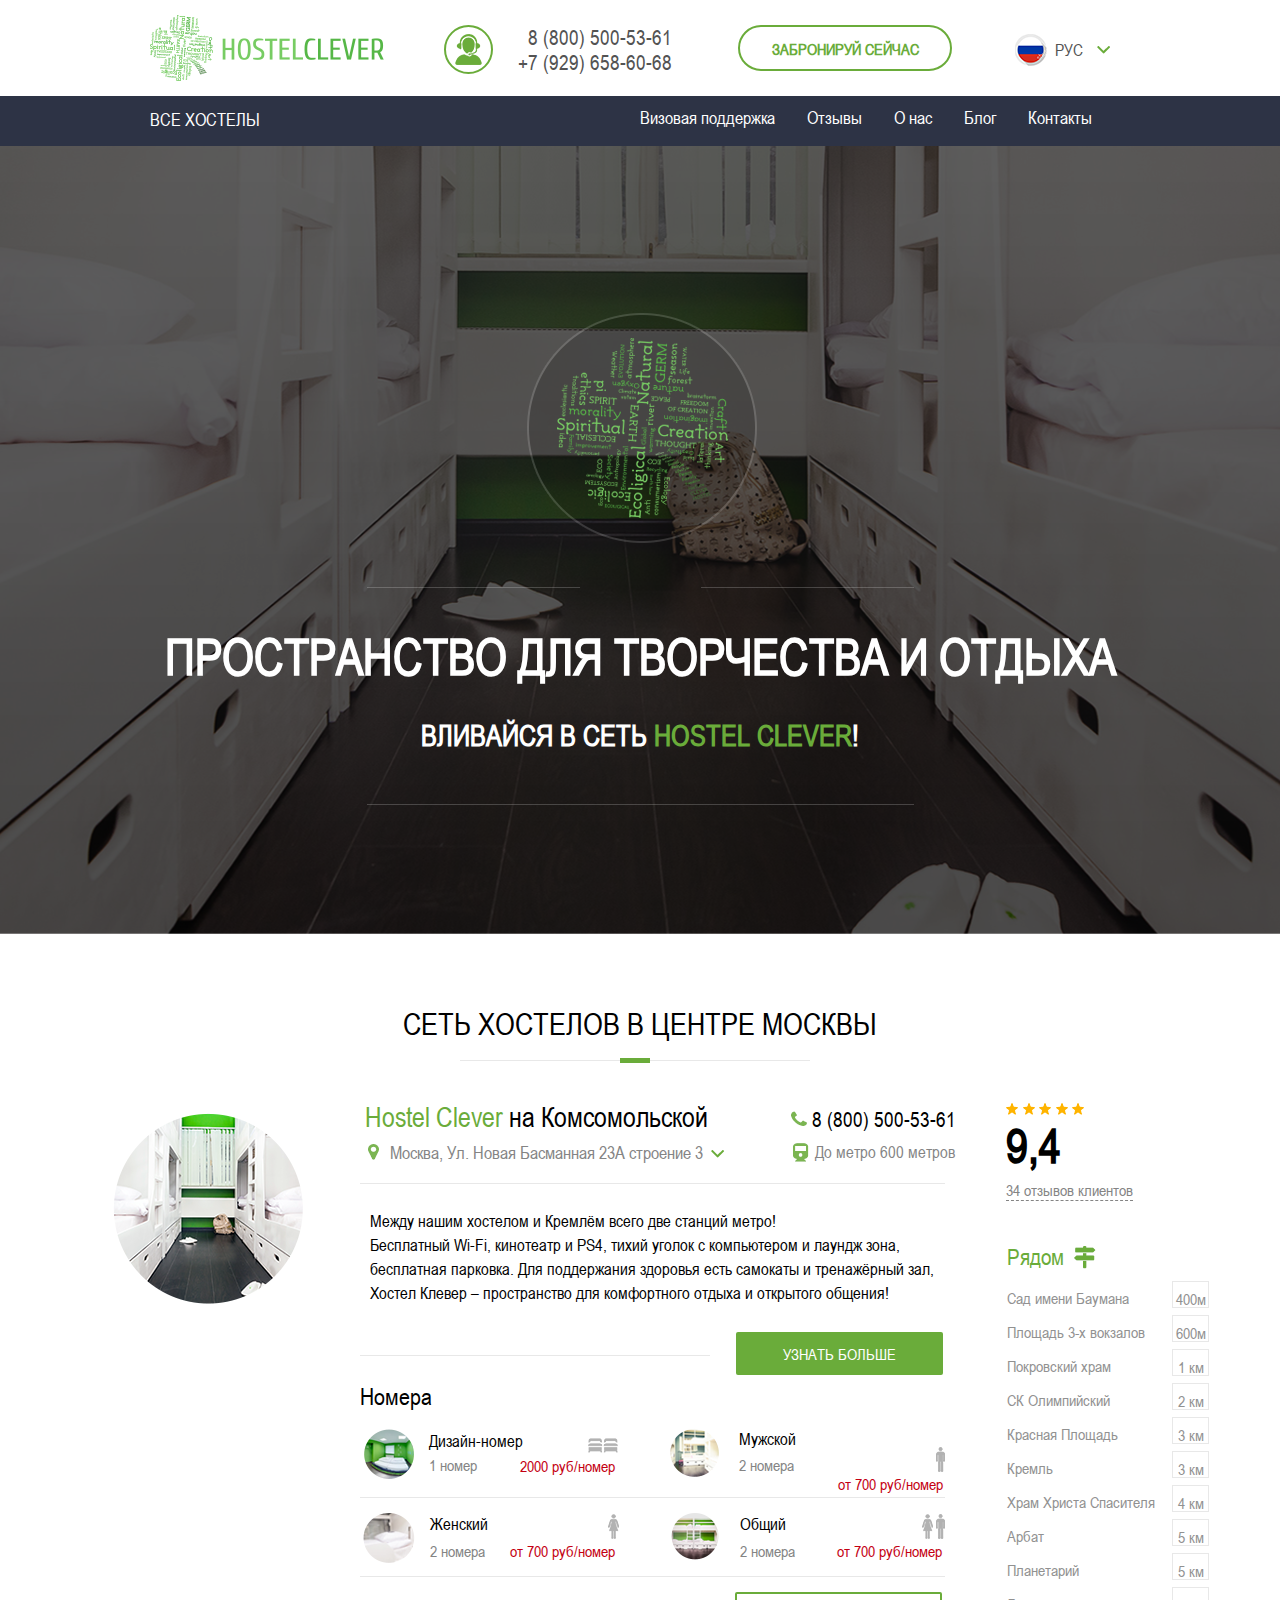
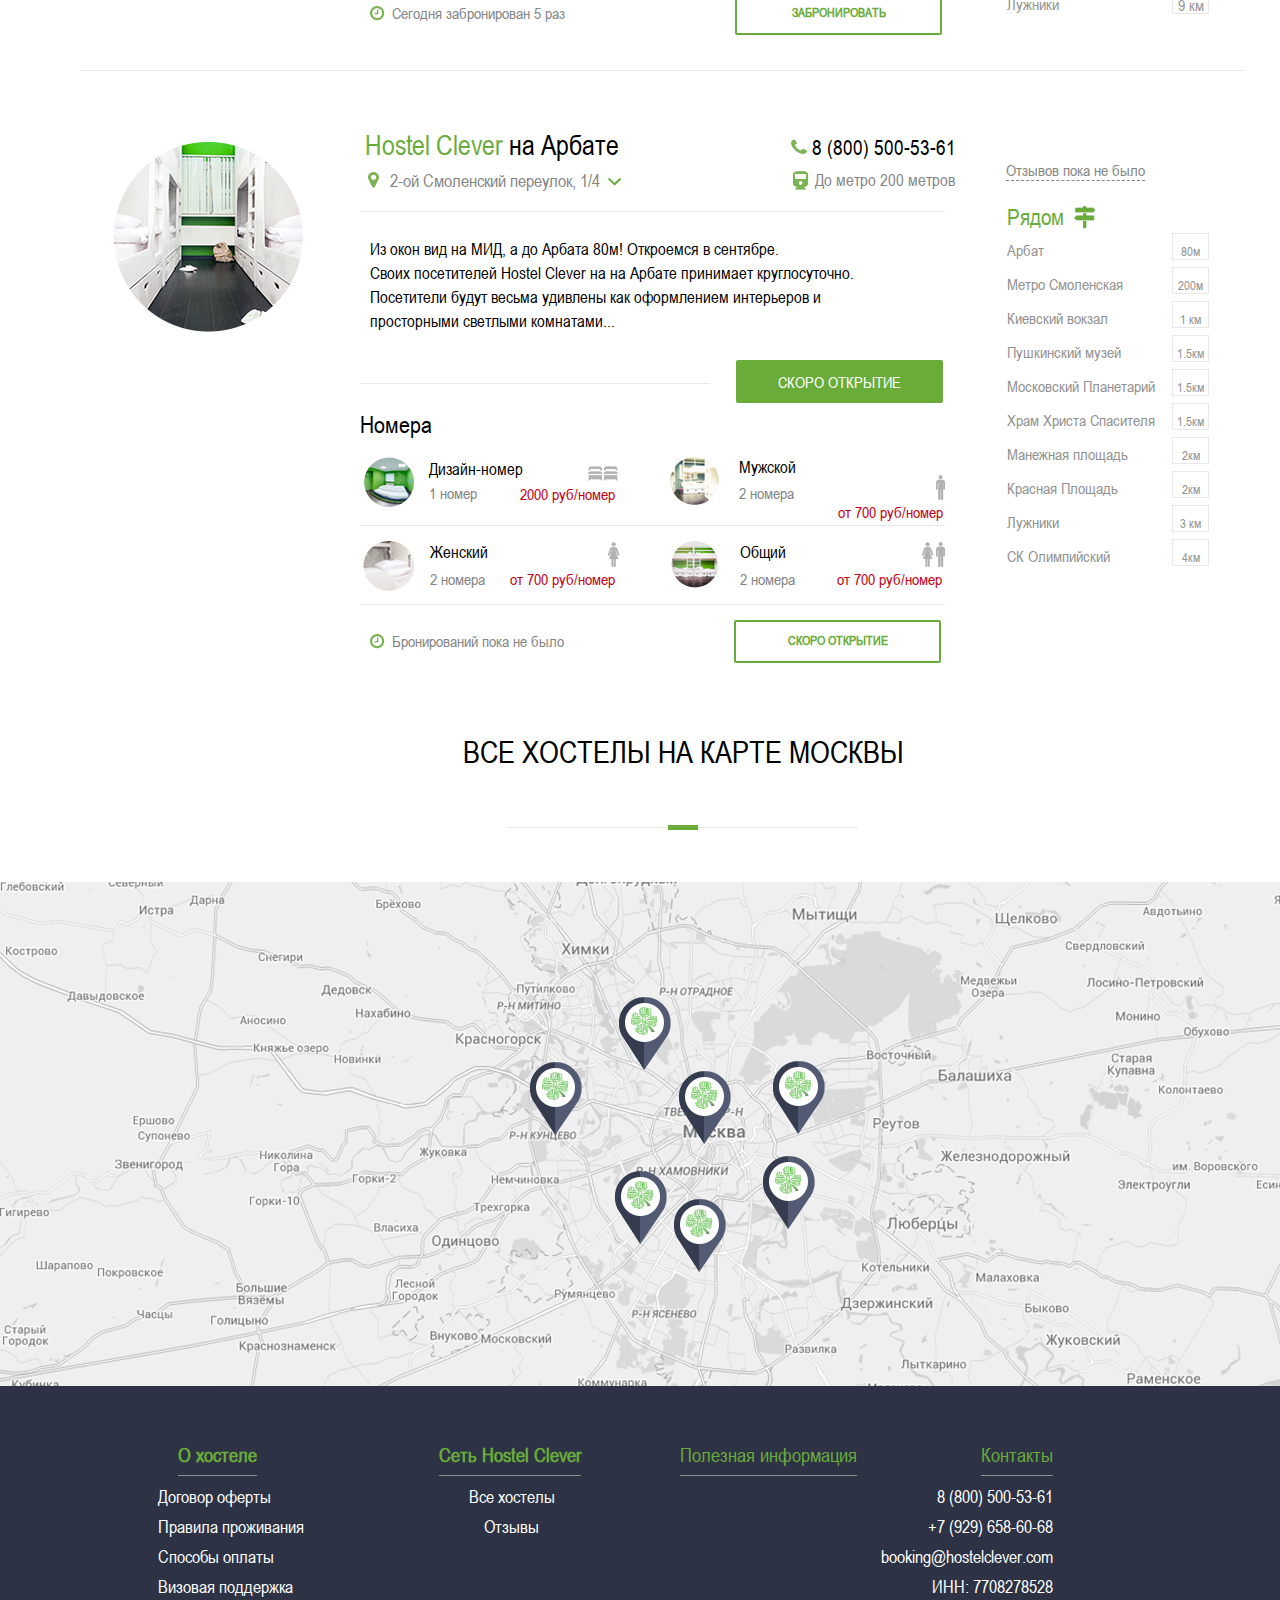
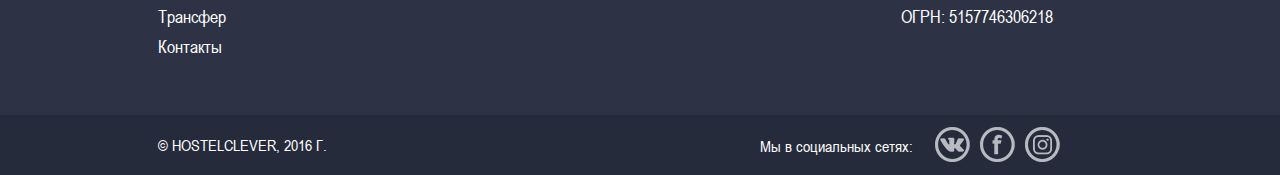
==== commit a903ff9b: "all files" ====
--- a/Working/Working 3/index.html
+++ b/Working/Working 3/index.html
@@ -225,7 +225,6 @@
             <a class="button_3" href="#"><b>скоро открытие</b></a>
         </div>
     </div>
-                                                   <!--tuta-->
     <div class="block_6_4">
         <div class="block_6_4_1">
             <a class="reviews" href="#">Отзывов пока не было</a>
@@ -235,19 +234,73 @@
             <img class="signpost" src="./image/signpost.png" alt="signpost">
         </div>
         <div class="block_6_4_3">
-            <p class="list">Арбат <span>400м</span><br>
-                Площадь 3-х вокзалов <span>600м</span><br>
-                Покровский храм <span>1 км</span><br>
-                СК Олимпийский <span>2 км</span><br>
-                Красная Площадь <span>3 км</span><br>
-                Кремль <span>3 км</span><br>
-                Храм Христа Спасителя <span>4 км</span><br>
-                Арбат <span>5 км</span><br>
-                Планетарий <span>5 км</span><br>
-                Лужники <span>9 км</span></p>
-        </div>
+            <p class="list">Арбат <span>80м</span><br>
+                Метро Смоленская <span>200м</span><br>
+                Киевский вокзал <span>1 км</span><br>
+                Пушкинский музей <span>1.5км</span><br>
+                Московский Планетарий <span>1.5км</span><br>
+                Храм Христа Спасителя <span>1.5км</span><br>
+                Манежная площадь <span>2км</span><br>
+                Красная Площадь <span>2км</span><br>
+                Лужники <span>3 км</span><br>
+                СК Олимпийский <span>4км</span></p>
+        </div>
+    </div>
+    <div class="block_6_5">
+        <p class="all_hostels_map">все хостелы на карте москвы</p>
+        <img src="./image/line3.png" alt="line">
+    </div>
+    <div class="block_6_6">
+        <img class="global_map" src="./image/global_map.png" alt="global_map">
     </div>
 </section>
-
+<footer>
+    <div class="block_7">
+        <div class="wrapper_footer">
+            <div class="block_7_1">
+                <a class="footer_1" href="#"><b>О хостеле</b></a>
+                <ul>
+                    <li>Договор оферты</li>
+                    <li>Правила проживания</li>
+                    <li>Способы оплаты</li>
+                    <li>Визовая поддержка</li>
+                    <li>Трансфер</li>
+                    <li>Контакты</li>
+                </ul>
+            </div>
+            <div class="block_7_2">
+                <a class="footer_2" href="#"><b>Сеть Hostel Clever</b></a>
+                <ul>
+                    <li>Все хостелы</li>
+                    <li>Отзывы</li>
+                </ul>
+            </div>
+            <div class="block_7_3">
+                <a class="footer_3" href="#">Полезная информация</a>
+            </div>
+            <div class="block_7_4">
+                <a class="footer_4" href="#">Контакты</a>
+                <ul>
+                    <li><a class="tel_1_1" href="tel:88005005361">8 (800) 500-53-61</a></li>
+                    <li><a class="tel_1_1" href="tel:+79296586068">+7 (929) 658-60-68</a></li>
+                    <li><a class="email" href="mailto:booking@hostelclever.com">booking@hostelclever.com</a></li>
+                    <li>ИНН: 7708278528</li>
+                    <li>ОГРН: 5157746306218</li>
+                </ul>
+            </div>
+        </div>
+    </div>
+    <div class="block_8">
+        <div class="wrapper_footer">
+            <p class="footer_end_1">&copy; hostelclever, 2016 г.</p>
+            <div class="footer_end_2">
+                <p class="we_are">Мы в социальных сетях:</p>
+                <a class="soc" href="#"><img src="./image/vk.png" alt="vk"></a>
+                <a class="soc" href="#"><img src="./image/f.png" alt="facebook"></a>
+                <a class="soc" href="#"><img src="./image/insta.png" alt="instagram"></a>
+            </div>
+        </div>
+    </div>
+</footer>
 </body>
 </html>--- a/Working/Working 3/CSS/style.css
+++ b/Working/Working 3/CSS/style.css
@@ -21,6 +21,10 @@
 }
 .wrapper{
     width: 1366px;
+    margin: 0 auto;
+}
+.wrapper_footer{
+    width: 965px;
     margin: 0 auto;
 }
 header .block_1{
@@ -777,13 +781,16 @@
 .block_6_4_1{
     display:block;
     float:left;
+    position: absolute;
+    top: 652px;
+    right: 267px;
 }
 .block_6_4_2{
     display:block;
     float:left;
     width: 200px;
     position: absolute;
-    top: 100px;
+    top: 660px;
     right: 205px;
 }
 .block_6_4_3{
@@ -791,16 +798,188 @@
     float:left;
     width: 255px;
     position: absolute;
-    top: 178px;
+    top: 730px;
     right: 150px;
+}
+.block_6_4_3 span{
+    font-size: 13px;
+}
+.block_6_5{
+    display: inline-block;
+    float: left;
+    width: 100%;
+    text-align: center;
+    text-transform: uppercase;
+    font-family: "ArialNarrow", sans-serif;
+    font-size: 31px;
+    margin-top: 40px;
+}
+.block_6_6 {
+    display: inline-block;
+    float: left;
+    margin-top: 45px;
+}
+.block_7{
+    display:block;
+    float:left;
+    background: #2d3345;
+    width: 100%;
+    height: 330px;
+    margin-top: -5px;
+    font-family: "ArialNarrow", sans-serif;
+}
+.block_7_1{
+    display:block;
+    float:left;
+    width: 25%;
+    text-align:left;
+    padding-top: 50px;
+}
+.footer_1{
+    display:block;
+    float:left;
+    font-size: 20px;
+    text-decoration:none;
+    color:#6AAC3A;
+    border-bottom: 1px solid #919191;
+    margin: 0 20px 5px 20px;
+    line-height: 40px;
+}
+.block_7_1 ul{
+    display:block;
+    float:left;
+    padding: 0;
+    margin: 0;
+    font-size: 18px;
+    line-height: 30px;
+}
+.block_7_1 ul li{
+    color: #ffffff;
+    list-style-type: none;
+}
+.block_7_2{
+    display:block;
+    float:left;
+    width: 25%;
+    text-align:center;
+    padding-top: 50px;
+}
+.footer_2{
+    display:block;
+    float:left;
+    font-size: 20px;
+    text-decoration:none;
+    color:#6AAC3A;
+    border-bottom: 1px solid #919191;
+    margin: 0 20px 5px 40px;
+    line-height: 40px;
+}
+.block_7_2 ul{
+     display:block;
+     float:left;
+     margin: 0;
+    font-size: 18px;
+     line-height: 30px;
+    list-style-type: none;
+    color: #ffffff;
+    padding-left: 70px;
+}
+.block_7_3{
+    display:block;
+    float:left;
+    width: 25%;
+    text-align:center;
+    padding-top: 50px;
+}
+.footer_3{
+    display:block;
+    float:left;
+    font-size: 20px;
+    text-decoration:none;
+    color:#6AAC3A;
+    border-bottom: 1px solid #919191;
+    margin: 0 20px 5px 40px;
+    line-height: 40px;
+}
+.block_7_4{
+    display:block;
+    float:left;
+    width: 25%;
+    text-align:right;
+    padding-top: 50px;
+}
+.footer_4{
+    display:block;
+    float:left;
+    font-size: 20px;
+    text-decoration:none;
+    color:#6AAC3A;
+    border-bottom: 1px solid #919191;
+    margin: 0 20px 5px 100px;
+    line-height: 40px;
+}
+.block_7_4 ul{
+    display:block;
+    float:left;
+    padding: 0;
+    margin: 0;
+    font-size: 18px;
+    line-height: 30px;
+}
+.block_7_4 ul li{
+    color: #ffffff;
+    list-style-type: none;
+}
+.tel_1_1{
+    font-size: 18px;
+    color: #ffffff;
+    text-decoration:none;
+}
+.tel_1_1:hover{
+    color:#6AAC3A;
+    transition-duration: 0.3s;
+}
+.email{
+    font-size: 18px;
+    color: #ffffff;
+    text-decoration:none;
+}
+.email:hover{
+    color:#6AAC3A;
+    transition-duration: 0.3s;
+}
+.block_8{
+    display:block;
+    float:left;
+    width: 100%;
+    height: 60px;
+    background: #252b3b;
+    color: #ffffff;
+    font-family: "ArialNarrow", sans-serif;
+}
+.footer_end_1{
+    display:inline-block;
+    float:left;
+    width: 50%;
+    text-transform:uppercase;
+    margin-top: 20px;
+}
+.footer_end_2{
+    display:inline-block;
+    float:left;
+    width: 50%;
+}
+.we_are{
+    display:block;
+    float:left;
+    margin: 21px 12px 0 120px;
+}
+.soc{
+    display:block;
+    float:left;
+    margin: 12px 0 0 10px;
 }
 
 
 
 
-
-
-
-
-
-
